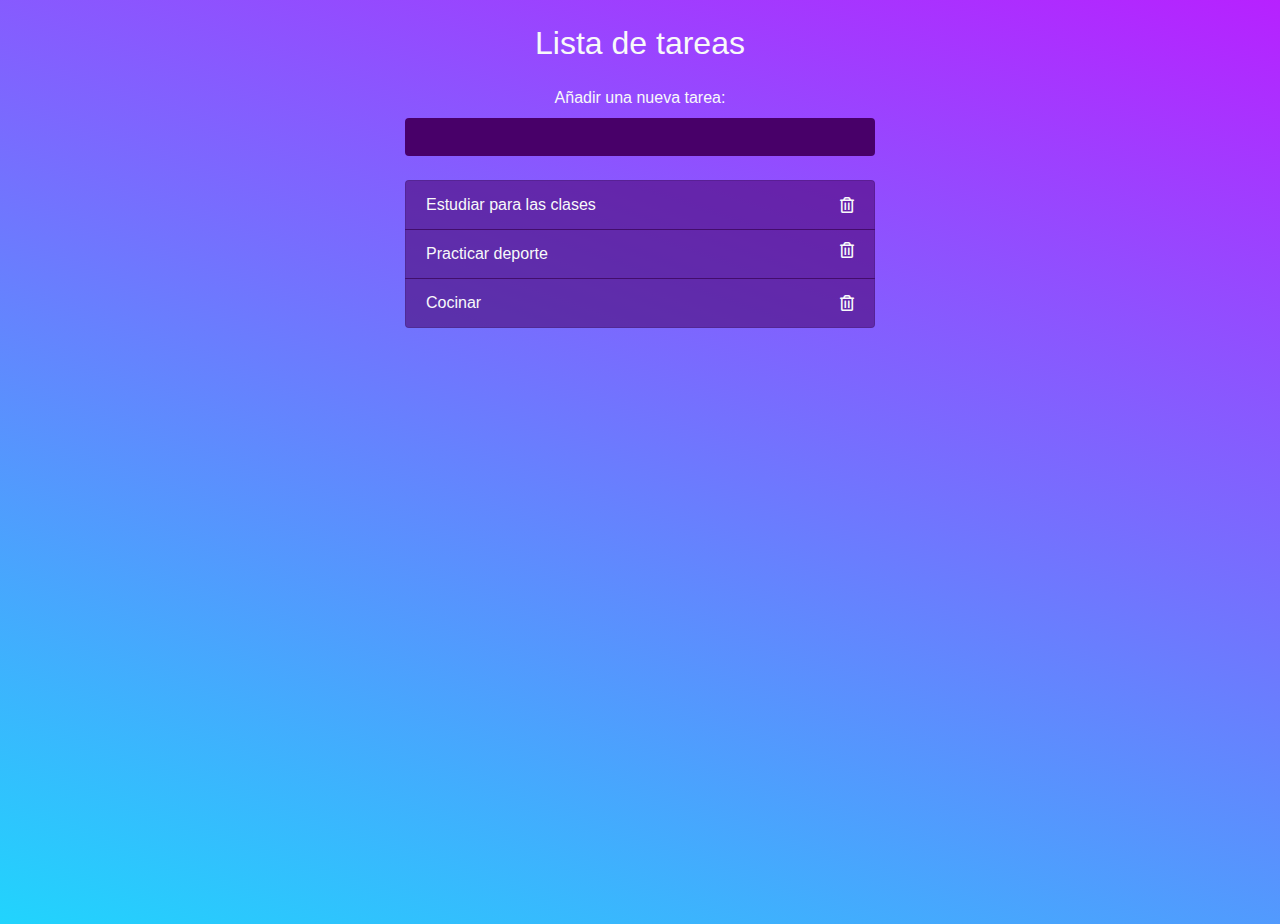
==== Lista de tareas/index.html @ fbc2e38f "Lista de tareas" ====
<!DOCTYPE html>
<html lang="en">
<head>
    <meta charset="UTF-8">
    <meta name="viewport" content="width=device-width, initial-scale=1.0">
    <meta http-equiv="x-UA-compatible" content="ie=edge">
    <link rel="stylesheet" href="https://cdnjs.cloudflare.com/ajax/libs/font-awesome/5.11.2/css/all.css">
    <link rel="stylesheet" href="https://stackpath.bootstrapcdn.com/bootstrap/4.3.1/css/bootstrap.min.css" integrity="sha384-ggOyR0iXCbMQv3Xipma34MD+dH/1fQ784/j6cY/iJTQUOhcWr7x9JvoRxT2MZw1T" crossorigin="anonymous">
    <link rel="stylesheet" href="styles.css">
    <title>Lista de tareas</title>
</head>
<body>
    <div class="container">
        <header class="text-center text-light my-4">
            <h2 class="mb-4">Lista de tareas</h2>
            <form class="add text-center my-4">
                <label for="" class="text-ligth">Añadir una nueva tarea:</label>
                <input type="text" class="form-control" name="agregar" id="add">
            </form>   
            
        </header>
        <ul class="list-group text-light to-dos">
            <li class="list-group-item d-flex justify-content-between align-items-center">
                <span>Estudiar para las clases</span>
                <i class="far fa-trash-alt delete"></i>
            </li>
            <li class="list-group-item d-flex justify-content-between align-iteams-center">
                <span>Practicar deporte</span>
                <i class="far fa-trash-alt delete"></i>
            </li>
            <li class="list-group-item d-flex justify-content-between align-items-center">
                <span>Cocinar</span>
                <i class="far fa-trash-alt delete"></i>
            </li>
        </ul>             
    </div>

    
    <script src="app.js"></script>
</body>
</html>
---- Lista de tareas/styles.css ----
body{
    background-color: #21d4fd;
    background-image: linear-gradient(19deg,#21D4FD 0%, #B721FF 100%);
    height: 100vh;
}

.container{
    max-width: 500px;
}

input[type=text],
input[type=text]:focus{
    color: #fff;
    border: none;
    background: rgb(72, 0, 105);
}



.to-dos li{
    background: rgba(72, 0, 105, 0.562);
}

.delete{
    cursor: pointer;
}

.filteredOut {
    display: none;
}
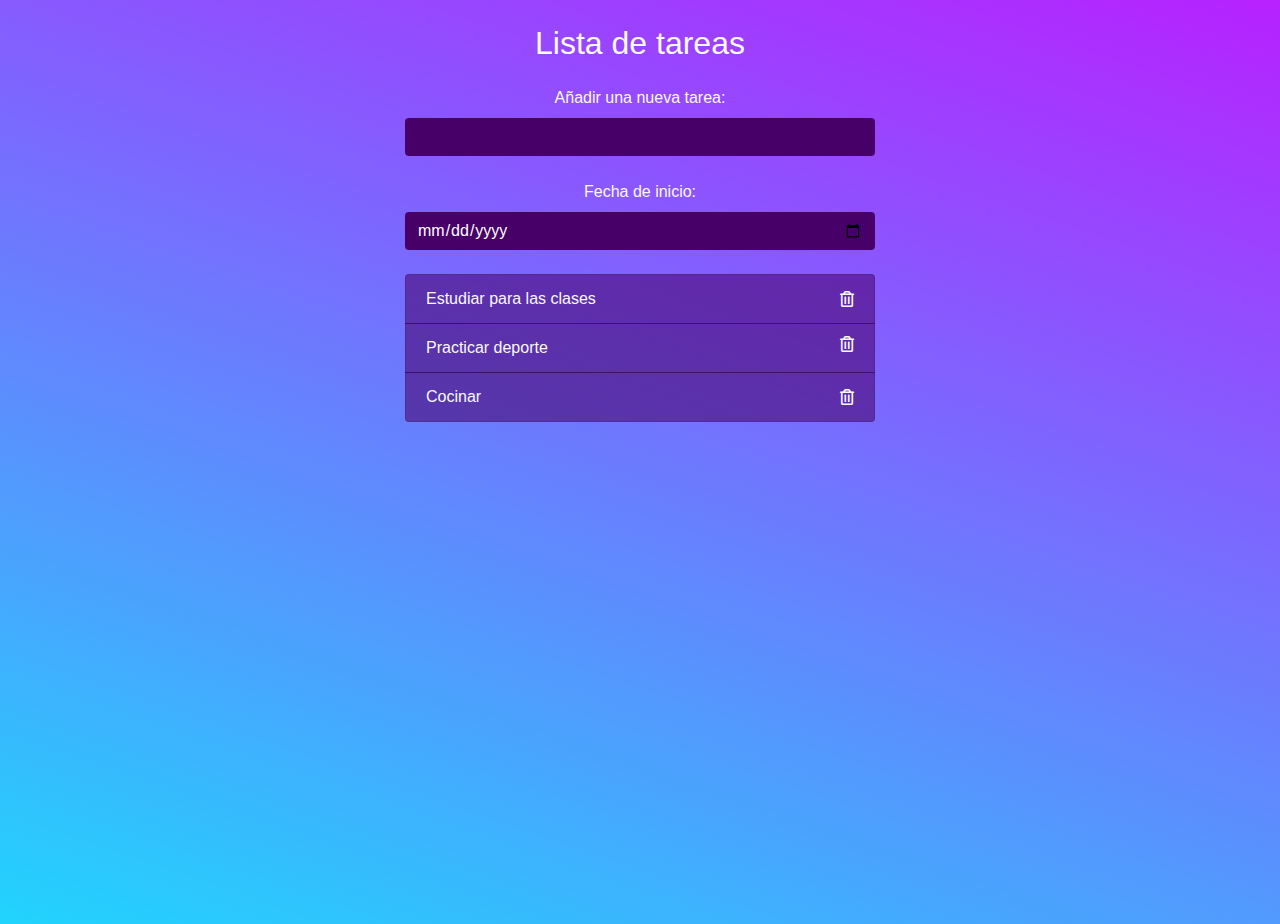
==== commit 4f2b3239: "Se agrega fecha" ====
--- a/Lista de tareas/index.html
+++ b/Lista de tareas/index.html
@@ -17,7 +17,10 @@
                 <label for="" class="text-ligth">Añadir una nueva tarea:</label>
                 <input type="text" class="form-control" name="agregar" id="add">
             </form>   
-            
+            <form class="add text-center my-4">
+                <label for="" class="text-ligth">Fecha de inicio:</label>
+                <input type="date" class="form-control" id="start" name="trip-start">
+            </form>
         </header>
         <ul class="list-group text-light to-dos">
             <li class="list-group-item d-flex justify-content-between align-items-center">
--- a/Lista de tareas/styles.css
+++ b/Lista de tareas/styles.css
@@ -15,7 +15,12 @@
     background: rgb(72, 0, 105);
 }
 
-
+input[type=date],
+input[type=date]:focus{
+    color: #fff;
+    border: none;
+    background: rgb(72, 0, 105);
+}
 
 .to-dos li{
     background: rgba(72, 0, 105, 0.562);
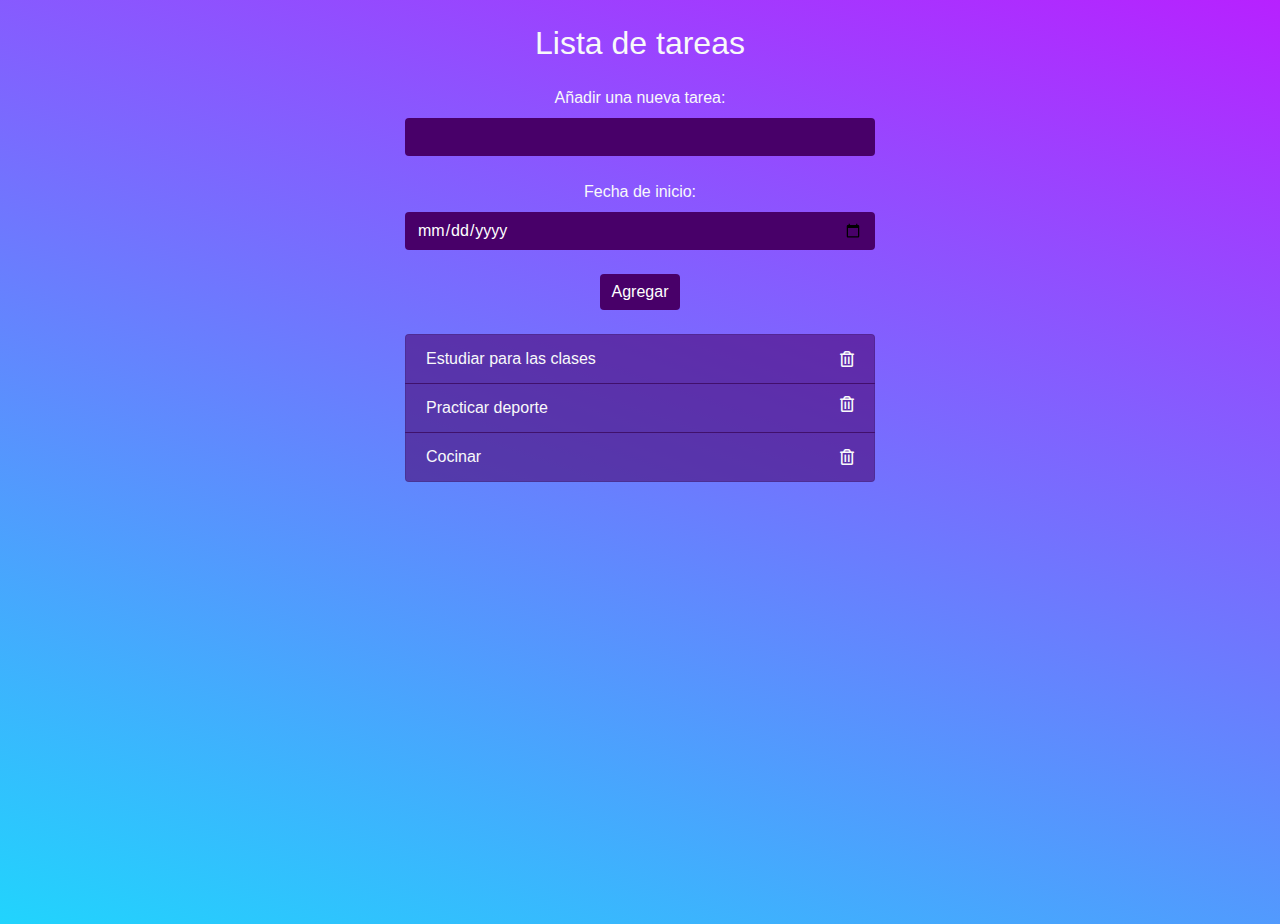
==== commit f3475835: "fecha" ====
--- a/Lista de tareas/index.html
+++ b/Lista de tareas/index.html
@@ -13,14 +13,17 @@
     <div class="container">
         <header class="text-center text-light my-4">
             <h2 class="mb-4">Lista de tareas</h2>
-            <form class="add text-center my-4">
+            <div class="form-group add text-center my-4">
                 <label for="" class="text-ligth">Añadir una nueva tarea:</label>
-                <input type="text" class="form-control" name="agregar" id="add">
-            </form>   
+                <input type="text" class="form-control" name="agregar" id="agregar">
+            </div>   
             <form class="add text-center my-4">
                 <label for="" class="text-ligth">Fecha de inicio:</label>
-                <input type="date" class="form-control" id="start" name="trip-start">
+                <input type="date" class="form-control" id="fecha" name="fecha">
             </form>
+            <div class="text-center text-light my-4">
+                <div class="btn btn-success" type="button" id="btn_aceptar">Agregar</div>
+            </div>
         </header>
         <ul class="list-group text-light to-dos">
             <li class="list-group-item d-flex justify-content-between align-items-center">
--- a/Lista de tareas/styles.css
+++ b/Lista de tareas/styles.css
@@ -22,6 +22,16 @@
     background: rgb(72, 0, 105);
 }
 
+.btn-success:hover{
+    background: rgb(72, 0, 105);
+}
+.btn-success{
+    color: #fff;
+    border: none;
+    background: rgb(72, 0, 105);    
+    
+}
+
 .to-dos li{
     background: rgba(72, 0, 105, 0.562);
 }
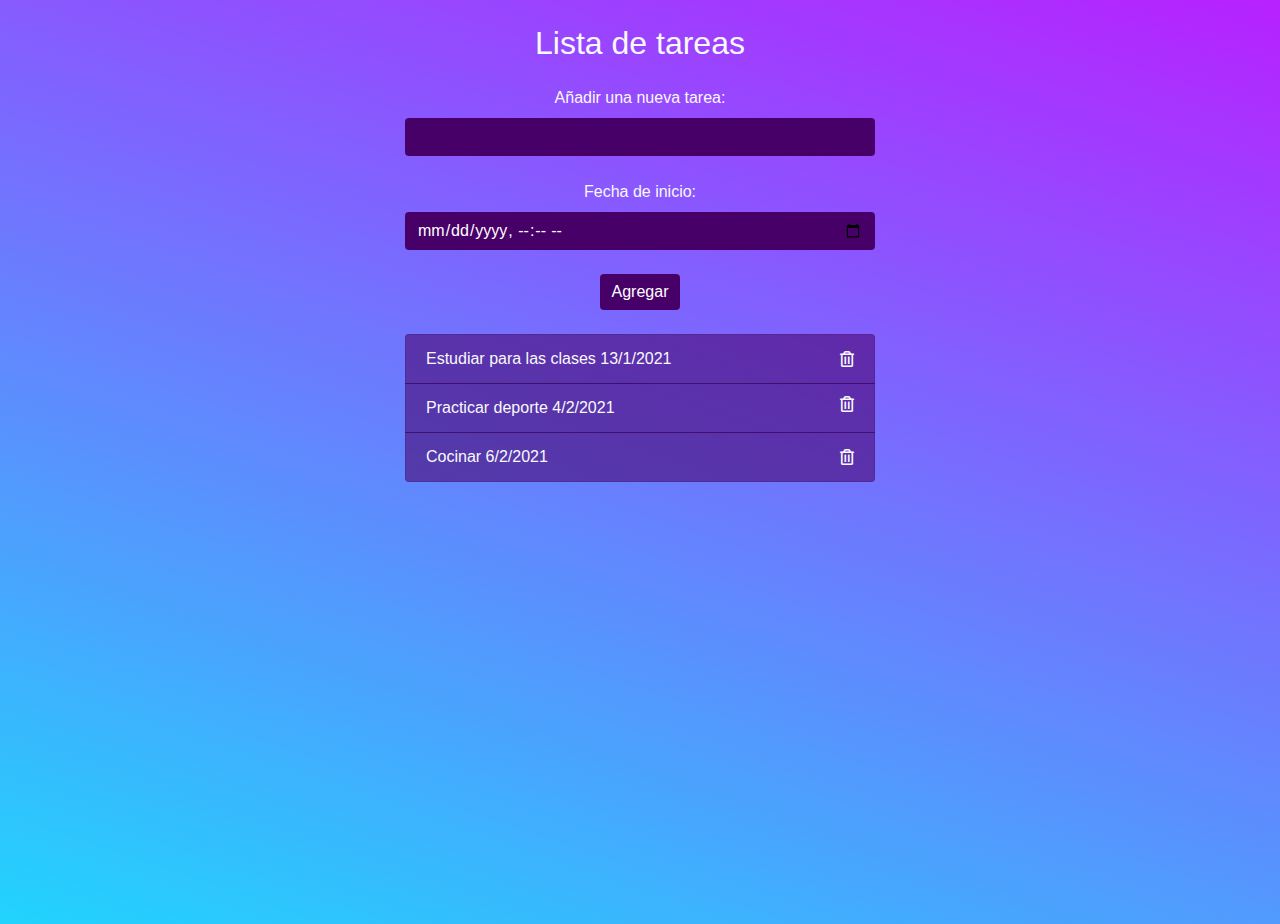
==== commit 35bf6eb4: "fecha" ====
--- a/Lista de tareas/index.html
+++ b/Lista de tareas/index.html
@@ -19,7 +19,7 @@
             </div>   
             <form class="add text-center my-4">
                 <label for="" class="text-ligth">Fecha de inicio:</label>
-                <input type="date" class="form-control" id="fecha" name="fecha">
+                <input type="datetime-local" class="form-control" id="fecha" name="fecha">
             </form>
             <div class="text-center text-light my-4">
                 <div class="btn btn-success" type="button" id="btn_aceptar">Agregar</div>
@@ -27,15 +27,15 @@
         </header>
         <ul class="list-group text-light to-dos">
             <li class="list-group-item d-flex justify-content-between align-items-center">
-                <span>Estudiar para las clases</span>
+                <span>Estudiar para las clases 13/1/2021</span>
                 <i class="far fa-trash-alt delete"></i>
             </li>
             <li class="list-group-item d-flex justify-content-between align-iteams-center">
-                <span>Practicar deporte</span>
+                <span>Practicar deporte 4/2/2021</span>
                 <i class="far fa-trash-alt delete"></i>
             </li>
             <li class="list-group-item d-flex justify-content-between align-items-center">
-                <span>Cocinar</span>
+                <span>Cocinar 6/2/2021</span>
                 <i class="far fa-trash-alt delete"></i>
             </li>
         </ul>             
--- a/Lista de tareas/styles.css
+++ b/Lista de tareas/styles.css
@@ -15,8 +15,8 @@
     background: rgb(72, 0, 105);
 }
 
-input[type=date],
-input[type=date]:focus{
+input[type=datetime-local],
+input[type=datetime-local]:focus{
     color: #fff;
     border: none;
     background: rgb(72, 0, 105);
